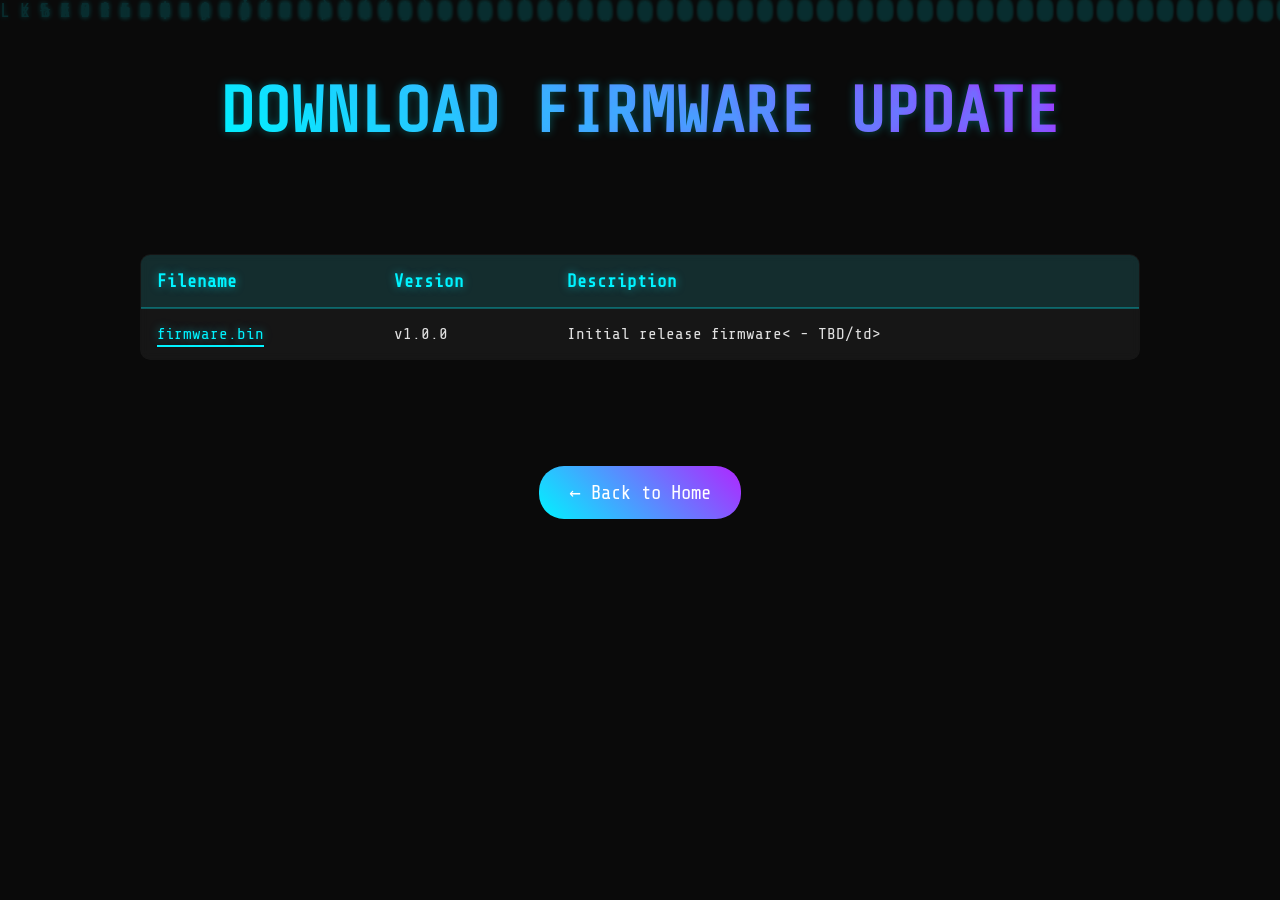
==== download-firmware.html @ 22a26ce7 "feat: Adding a firmware updates page" ====
<html>

<head>
  <base href="." />
  <meta name="viewport" content="width=device-width, initial-scale=1.0">
  <meta charset="UTF-8">
  <title>Download Firmware Update - Sword of Secrets</title>
  <style>
    :root {
      --neon-blue: #00f3ff;
      --neon-purple: #b026ff;
      --gold: #ffd700;
      --golden-yellow: #ffed4e;
      --dark-gold: #daa520;
      --brown-gold: #b8860b;
    }

    body {
      background: #0a0a0a;
      color: #e0e0e0;
      font-family: 'Share Tech Mono', monospace;
      margin: 0;
      min-height: 100vh;
      overflow-x: hidden;
    }

    .hero {
      display: flex;
      flex-direction: column;
      align-items: center;
      position: relative;
      padding: 2rem 1rem;
    }

    .matrix-bg {
      position: absolute;
      top: 0;
      left: 0;
      width: 100%;
      height: 100%;
      opacity: 0.15;
      pointer-events: none;
      z-index: 0;
      overflow: hidden;
    }

    .matrix-column {
      position: absolute;
      font-size: 1.2rem;
      animation: fall linear infinite;
      color: var(--neon-blue);
      text-shadow: 0 0 5px var(--neon-blue);
      white-space: nowrap;
    }

    @keyframes fall {
      0% {
        transform: translateY(-100%);
      }

      100% {
        transform: translateY(100vh);
      }
    }

    .logo-container {
      position: relative;
      z-index: 1;
    }

    .title {
      font-size: 4rem;
      text-align: center;
      text-transform: uppercase;
      background: linear-gradient(45deg, var(--neon-blue), var(--neon-purple));
      -webkit-background-clip: text;
      background-clip: text;
      color: transparent;
      text-shadow: 0 0 10px rgba(0, 243, 255, 0.3);
      animation: glowPulse 3s infinite;
    }

    @media (max-width: 768px) {
      .title {
        font-size: 2.5rem;
      }
    }

    @keyframes glowPulse {

      0%,
      100% {
        filter: drop-shadow(0 0 5px var(--neon-blue));
      }

      50% {
        filter: drop-shadow(0 0 15px var(--neon-purple));
      }
    }

    .content-column {
      max-width: 1000px;
      width: 100%;
      margin: 2rem auto;
      padding: 0 1rem;
      z-index: 1;
      position: relative;
    }

    .content-section {
      margin: 3rem 0;
      line-height: 1.8;
    }

    .content-section p {
      margin: 1rem 0;
      font-size: 1.1rem;
    }

    .firmware-table {
      width: 100%;
      border-collapse: collapse;
      margin: 2rem 0;
      background: rgba(255, 255, 255, 0.05);
      backdrop-filter: blur(5px);
      border: 1px solid rgba(255, 255, 255, 0.1);
      border-radius: 10px;
      overflow: hidden;
    }

    .firmware-table thead {
      background: rgba(0, 243, 255, 0.1);
    }

    .firmware-table th {
      padding: 1rem;
      text-align: left;
      color: var(--neon-blue);
      text-shadow: 0 0 8px rgba(0, 243, 255, 0.5);
      font-size: 1.1rem;
      border-bottom: 2px solid rgba(0, 243, 255, 0.3);
    }

    .firmware-table td {
      padding: 1rem;
      border-bottom: 1px solid rgba(255, 255, 255, 0.1);
    }

    .firmware-table tbody tr {
      transition: all 0.3s ease;
    }

    .firmware-table tbody tr:hover {
      background: rgba(0, 243, 255, 0.1);
      box-shadow: 0 0 15px rgba(0, 243, 255, 0.2);
    }

    .firmware-table tbody tr:last-child td {
      border-bottom: none;
    }

    .firmware-table a {
      color: var(--neon-blue);
      text-decoration: none;
      border-bottom: 2px solid var(--neon-blue);
      padding-bottom: 2px;
      transition: all 0.3s ease;
      text-shadow: 0 0 8px rgba(0, 243, 255, 0.5);
    }

    .firmware-table a:hover {
      color: var(--neon-purple);
      border-bottom-color: var(--neon-purple);
      text-shadow: 0 0 12px rgba(176, 38, 255, 0.8);
    }

    @media (max-width: 768px) {
      .firmware-table {
        font-size: 0.9rem;
      }

      .firmware-table th,
      .firmware-table td {
        padding: 0.75rem 0.5rem;
      }
    }

    .cta-button {
      background: linear-gradient(45deg, var(--neon-blue), var(--neon-purple));
      border: none;
      border-radius: 25px;
      padding: 15px 30px;
      color: white;
      font-family: inherit;
      font-size: 1.2rem;
      cursor: pointer;
      transition: all 0.3s ease;
      text-decoration: none;
      z-index: 1;
      position: relative;
      margin: 10px;
      display: inline-block;
    }

    .cta-button:hover {
      transform: scale(1.05);
      box-shadow: 0 0 20px rgba(0, 243, 255, 0.5);
      padding: 20px 35px;
    }

    .back-button {
      margin-top: 2rem;
      margin-bottom: 2rem;
    }
  </style>
  <link href="https://fonts.googleapis.com/css2?family=Share+Tech+Mono&display=swap" rel="stylesheet">
</head>

<body>

  <div class="hero">
    <div class="matrix-bg" id="matrix-bg"></div>

    <div class="logo-container">
      <h1 class="title">Download Firmware Update</h1>
    </div>

    <div class="content-column">
      <table class="firmware-table">
        <thead>
          <tr>
            <th>Filename</th>
            <th>Version</th>
            <th>Description</th>
          </tr>
        </thead>
        <tbody>
          <!-- Add firmware entries here -->
          <tr>
            <td><a href="#">firmware.bin</a></td>
            <td>v1.0.0</td>
            <td>Initial release firmware< - TBD/td>
          </tr>
        </tbody>
      </table>
    </div>

    <div class="back-button">
      <a href="index.html" class="cta-button">← Back to Home</a>
    </div>

  </div>
  <script>
    document.addEventListener('DOMContentLoaded', () => {
      // Matrix rain effect
      const matrixBg = document.getElementById('matrix-bg');
      const characters = 'ABCDEFGHIJKLMNOPQRSTUVWXYZabcdefghijklmnopqrstuvwxyz0123456789@#$%^&*()';
      const columns = Math.floor(window.innerWidth / 20);

      for (let i = 0; i < columns; i++) {
        const column = document.createElement('div');
        column.className = 'matrix-column';
        column.style.left = `${i * 20}px`;

        // Random content
        let content = '';
        for (let j = 0; j < 50; j++) {
          content += characters[Math.floor(Math.random() * characters.length)] + '\n';
        }
        column.textContent = content;

        // Random animation duration and delay
        const duration = 10 + Math.random() * 20;
        const delay = Math.random() * -20;
        column.style.animationDuration = `${duration}s`;
        column.style.animationDelay = `${delay}s`;

        matrixBg.appendChild(column);
      }
    });
  </script>
</body>

</html>
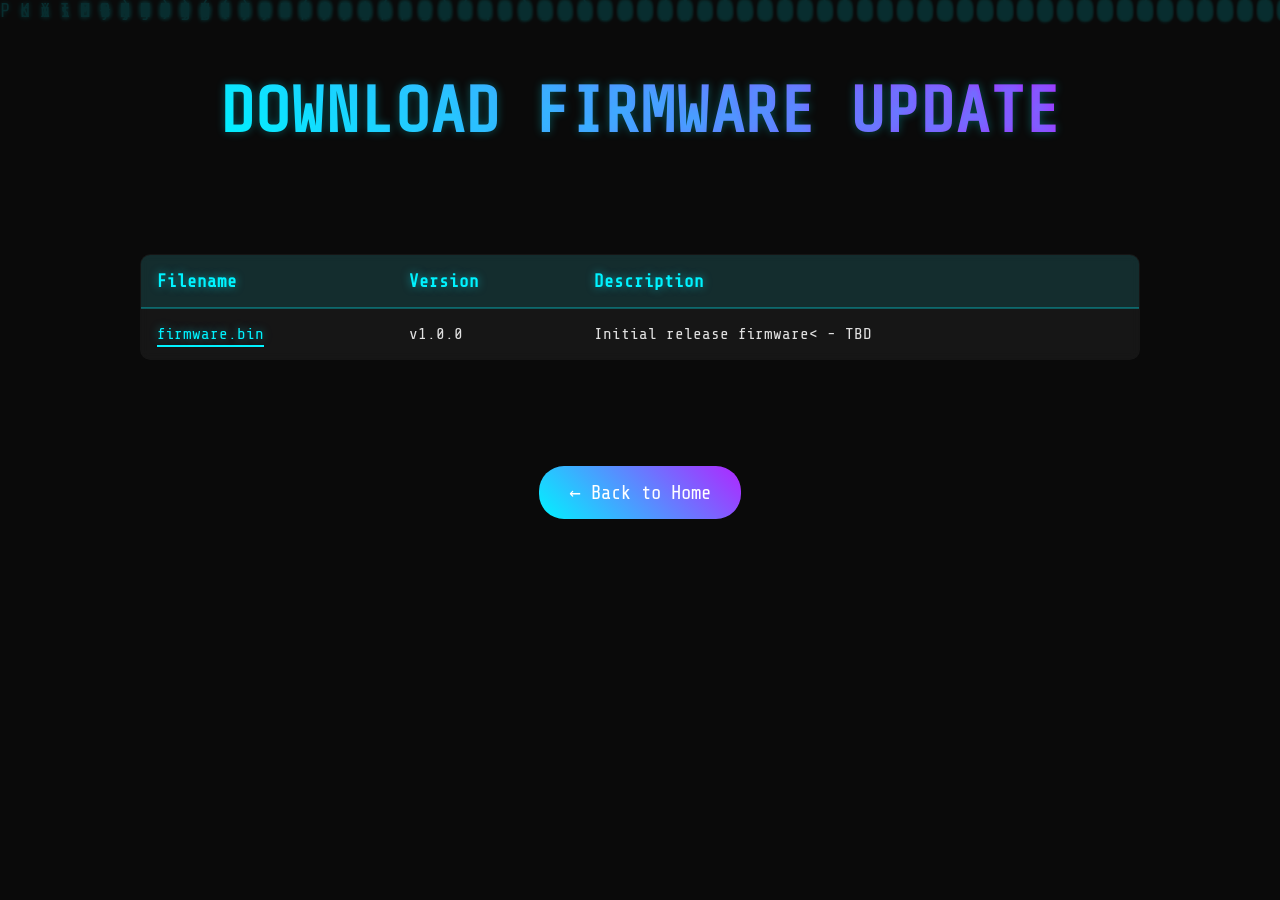
==== commit 246ca983: "chore: Fixing typo" ====
--- a/download-firmware.html
+++ b/download-firmware.html
@@ -239,7 +239,7 @@
           <tr>
             <td><a href="#">firmware.bin</a></td>
             <td>v1.0.0</td>
-            <td>Initial release firmware< - TBD/td>
+            <td>Initial release firmware< - TBD</td>
           </tr>
         </tbody>
       </table>
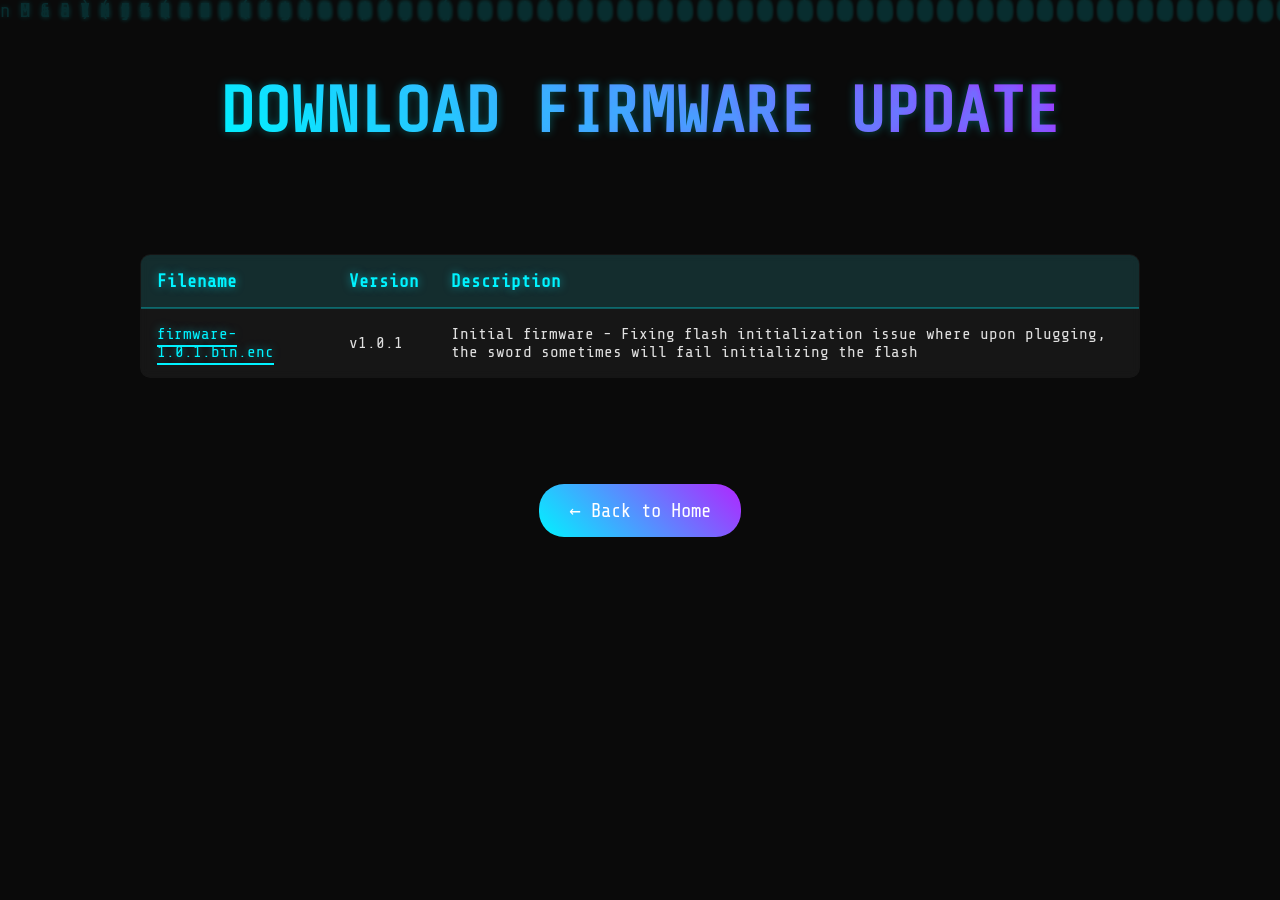
==== commit 441dfa32: "chore: Updating firmware file to download" ====
--- a/download-firmware.html
+++ b/download-firmware.html
@@ -237,9 +237,9 @@
         <tbody>
           <!-- Add firmware entries here -->
           <tr>
-            <td><a href="#">firmware.bin</a></td>
-            <td>v1.0.0</td>
-            <td>Initial release firmware< - TBD</td>
+            <td><a href="firmware/firmware-1.0.1.bin.enc">firmware-1.0.1.bin.enc</a></td>
+            <td>v1.0.1</td>
+            <td>Initial firmware - Fixing flash initialization issue where upon plugging, the sword sometimes will fail initializing the flash</td>
           </tr>
         </tbody>
       </table>
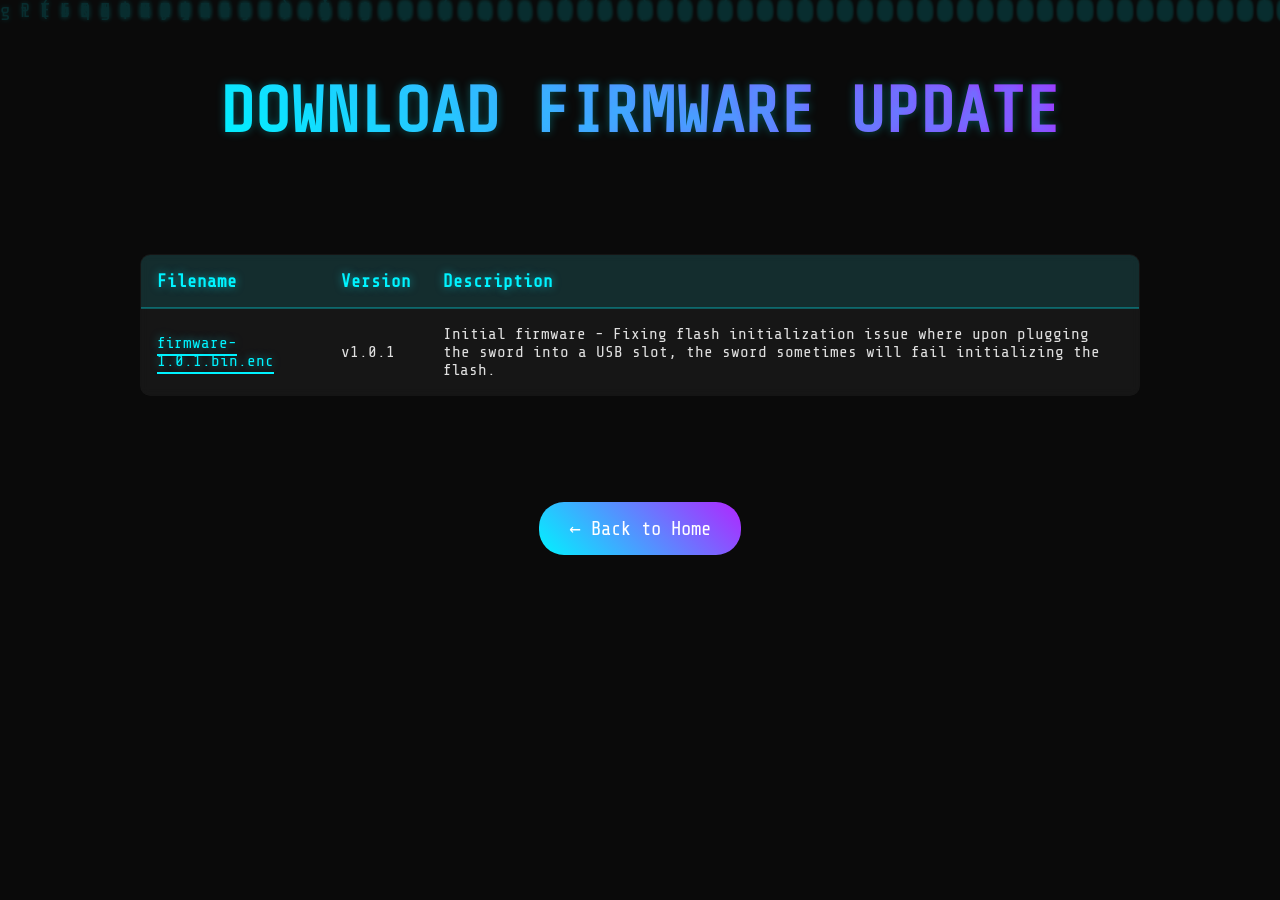
==== commit ca3d78a6: "chore: Fixing github download URL" ====
--- a/download-firmware.html
+++ b/download-firmware.html
@@ -237,9 +237,9 @@
         <tbody>
           <!-- Add firmware entries here -->
           <tr>
-            <td><a href="firmware/firmware-1.0.1.bin.enc">firmware-1.0.1.bin.enc</a></td>
+            <td><a href="https://github.com/gili-yankovitch/SwordOfSecrets/raw/refs/heads/main/firmware/firmware-1.0.1.bin.enc">firmware-1.0.1.bin.enc</a></td>
             <td>v1.0.1</td>
-            <td>Initial firmware - Fixing flash initialization issue where upon plugging, the sword sometimes will fail initializing the flash</td>
+            <td>Initial firmware - Fixing flash initialization issue where upon plugging the sword into a USB slot, the sword sometimes will fail initializing the flash.</td>
           </tr>
         </tbody>
       </table>
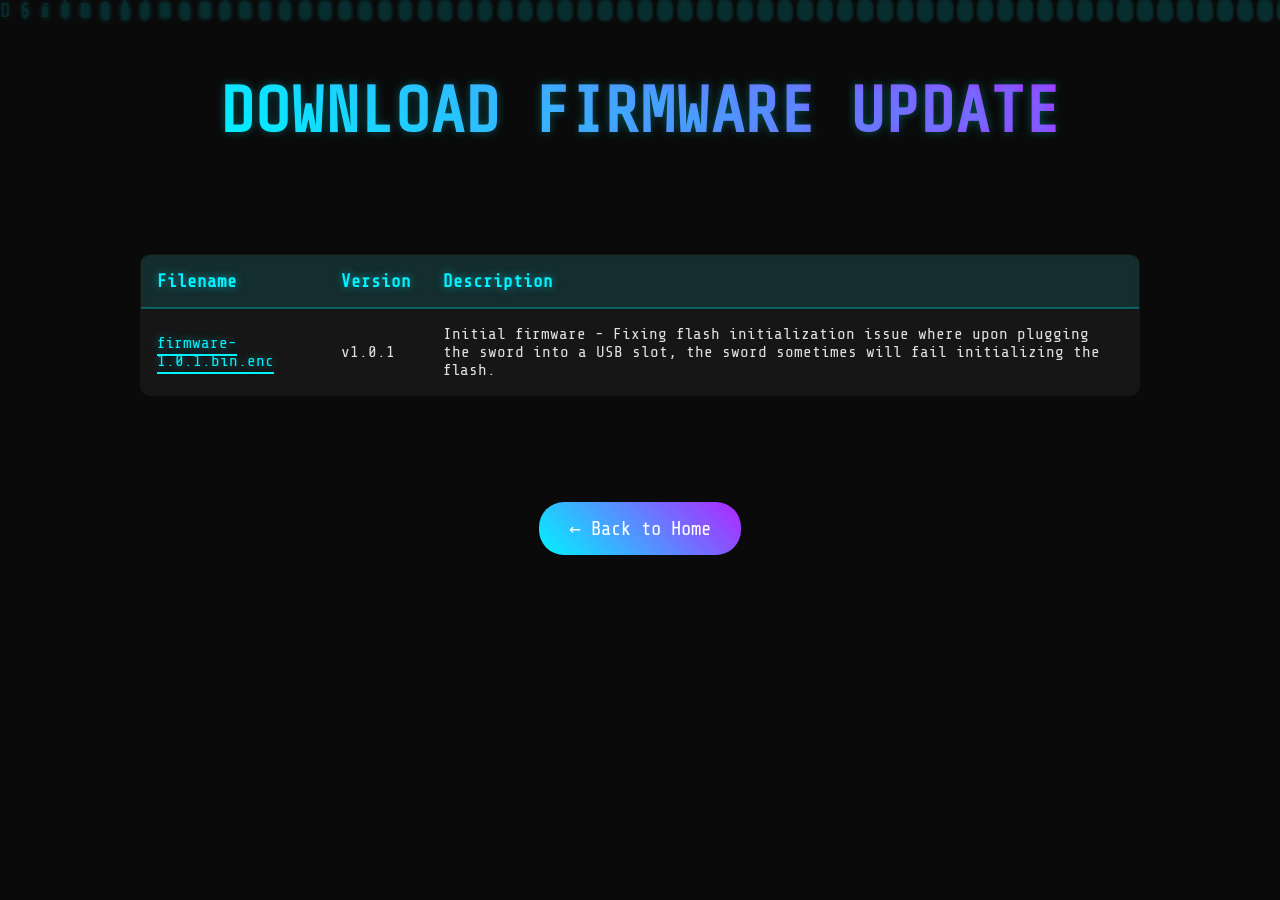
==== commit 75e05dea: "chore: Reverting to relative paths for firmware files" ====
--- a/download-firmware.html
+++ b/download-firmware.html
@@ -237,7 +237,7 @@
         <tbody>
           <!-- Add firmware entries here -->
           <tr>
-            <td><a href="https://github.com/gili-yankovitch/SwordOfSecrets/raw/refs/heads/main/firmware/firmware-1.0.1.bin.enc">firmware-1.0.1.bin.enc</a></td>
+            <td><a href="firmware/firmware-1.0.1.bin.enc">firmware-1.0.1.bin.enc</a></td>
             <td>v1.0.1</td>
             <td>Initial firmware - Fixing flash initialization issue where upon plugging the sword into a USB slot, the sword sometimes will fail initializing the flash.</td>
           </tr>
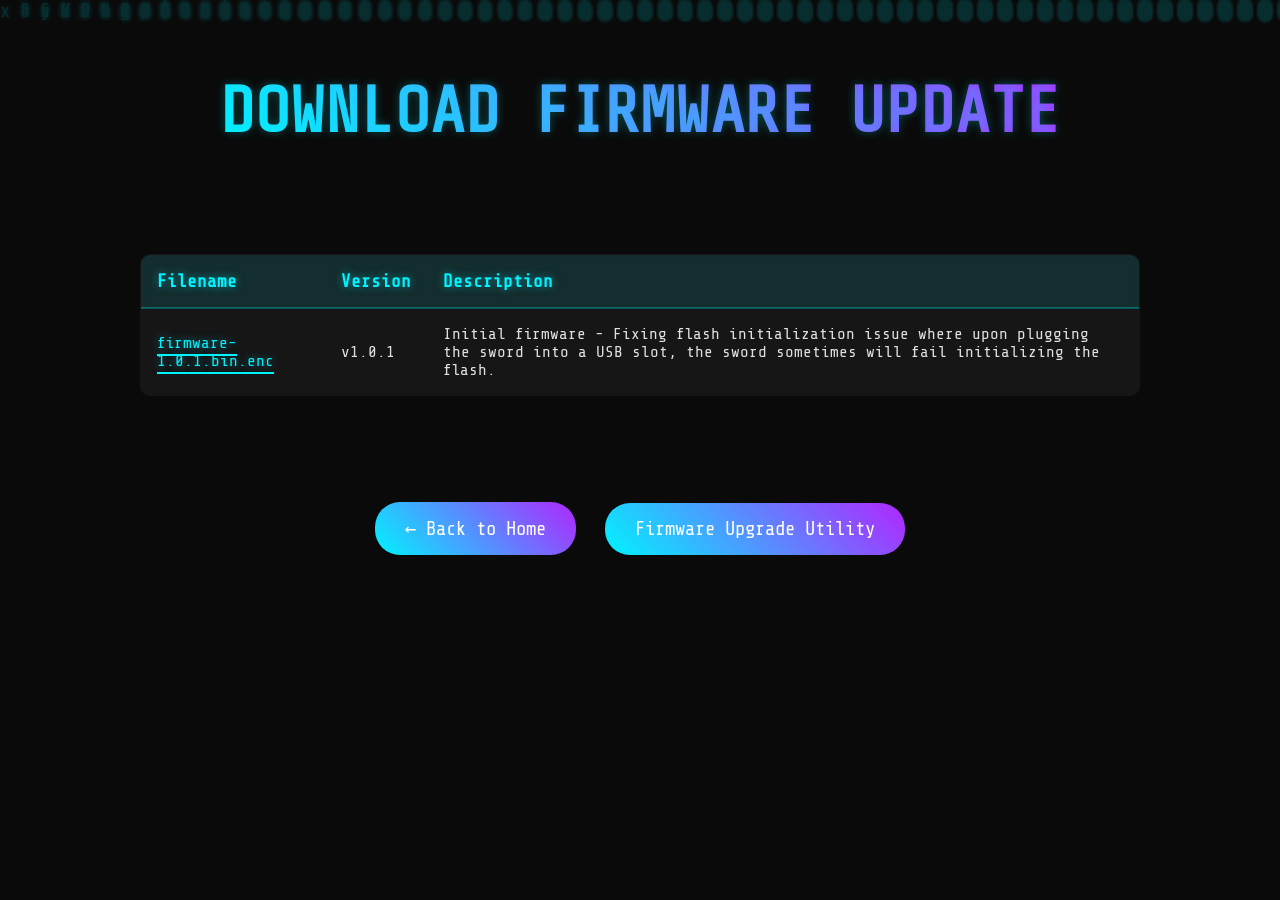
==== commit 82754a6d: "chore: Adding a 'Firmware Upgrade Utility' button in the firmware download webpage" ====
--- a/download-firmware.html
+++ b/download-firmware.html
@@ -247,6 +247,7 @@
 
     <div class="back-button">
       <a href="index.html" class="cta-button">← Back to Home</a>
+      <a href="update.html" class="cta-button">Firmware Upgrade Utility</a>
     </div>
 
   </div>
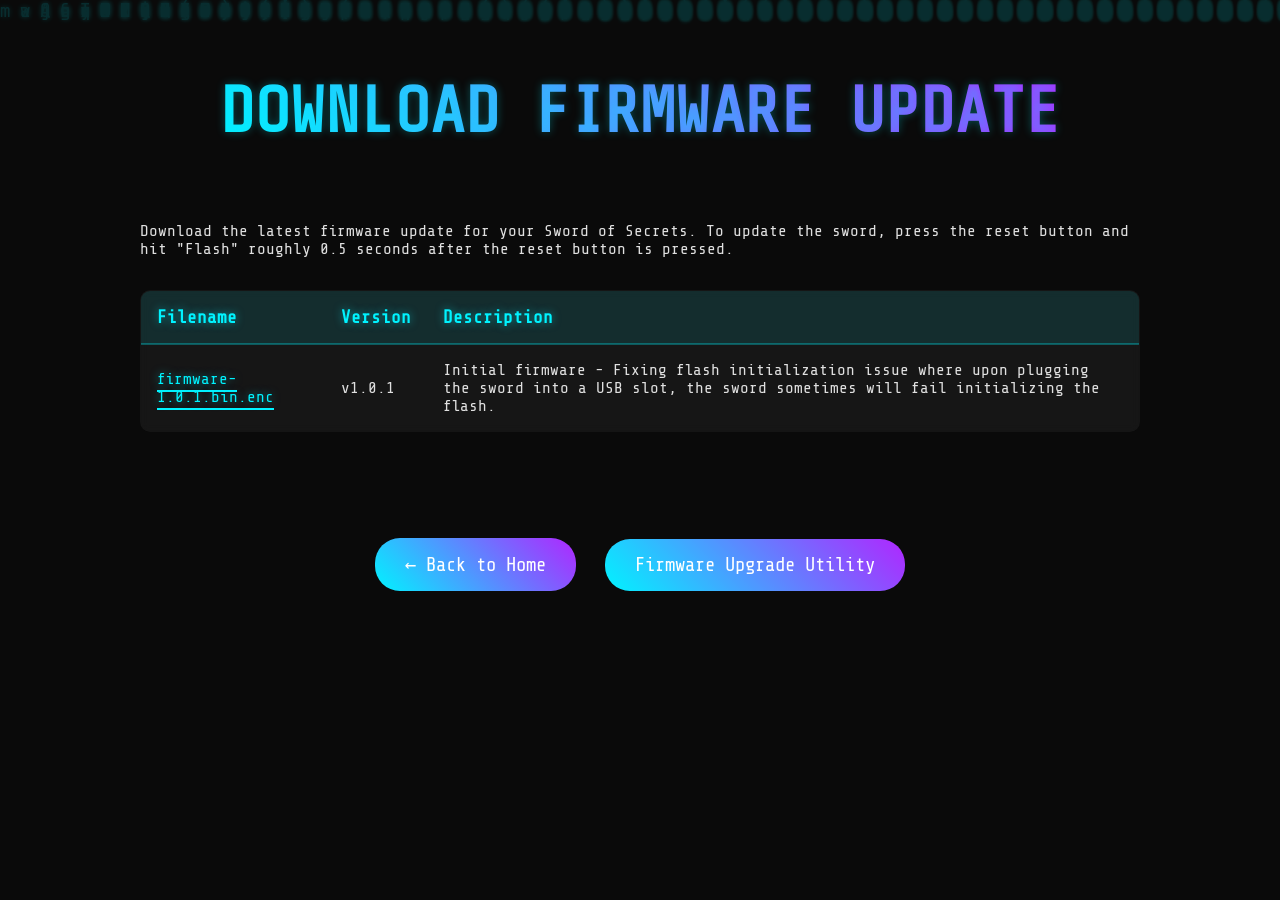
==== commit 8fbf5d1c: "chore: Fixing instructions in various pages" ====
--- a/download-firmware.html
+++ b/download-firmware.html
@@ -226,6 +226,8 @@
     </div>
 
     <div class="content-column">
+      Download the latest firmware update for your Sword of Secrets. To update the sword, press the reset button and hit "Flash" roughly 0.5 seconds after the reset button is pressed. </br>
+
       <table class="firmware-table">
         <thead>
           <tr>
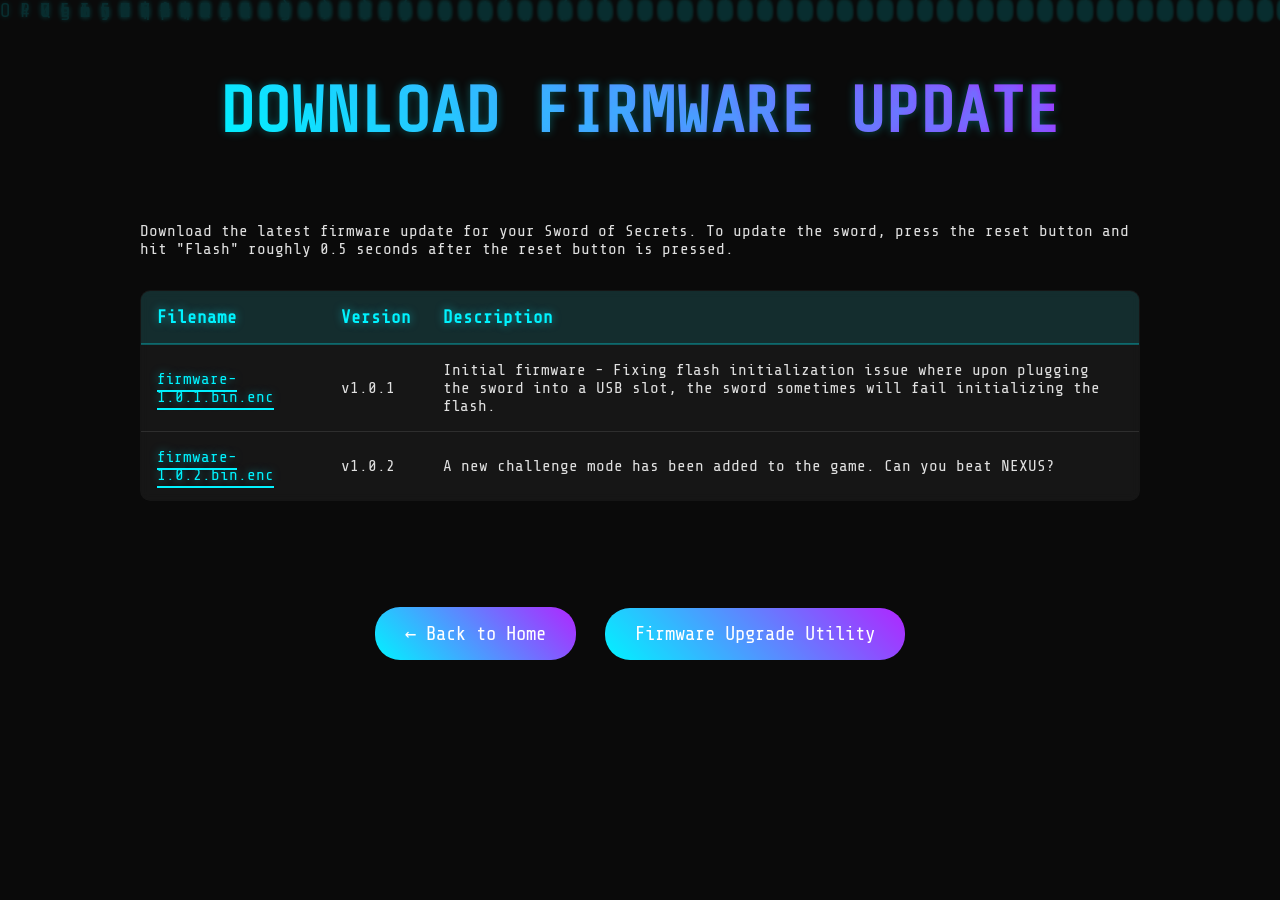
==== commit a390b9d2: "feat: Adding a new NEXUS challenge" ====
--- a/download-firmware.html
+++ b/download-firmware.html
@@ -226,7 +226,8 @@
     </div>
 
     <div class="content-column">
-      Download the latest firmware update for your Sword of Secrets. To update the sword, press the reset button and hit "Flash" roughly 0.5 seconds after the reset button is pressed. </br>
+      Download the latest firmware update for your Sword of Secrets. To update the sword, press the reset button and hit
+      "Flash" roughly 0.5 seconds after the reset button is pressed. </br>
 
       <table class="firmware-table">
         <thead>
@@ -241,7 +242,13 @@
           <tr>
             <td><a href="firmware/firmware-1.0.1.bin.enc">firmware-1.0.1.bin.enc</a></td>
             <td>v1.0.1</td>
-            <td>Initial firmware - Fixing flash initialization issue where upon plugging the sword into a USB slot, the sword sometimes will fail initializing the flash.</td>
+            <td>Initial firmware - Fixing flash initialization issue where upon plugging the sword into a USB slot, the
+              sword sometimes will fail initializing the flash.</td>
+          </tr>
+          <tr>
+            <td><a href="firmware/firmware-1.0.2.bin.enc">firmware-1.0.2.bin.enc</a></td>
+            <td>v1.0.2</td>
+            <td>A new challenge mode has been added to the game. Can you beat NEXUS?</td>
           </tr>
         </tbody>
       </table>
@@ -284,5 +291,4 @@
   </script>
 </body>
 
-</html>
-
+</html>
